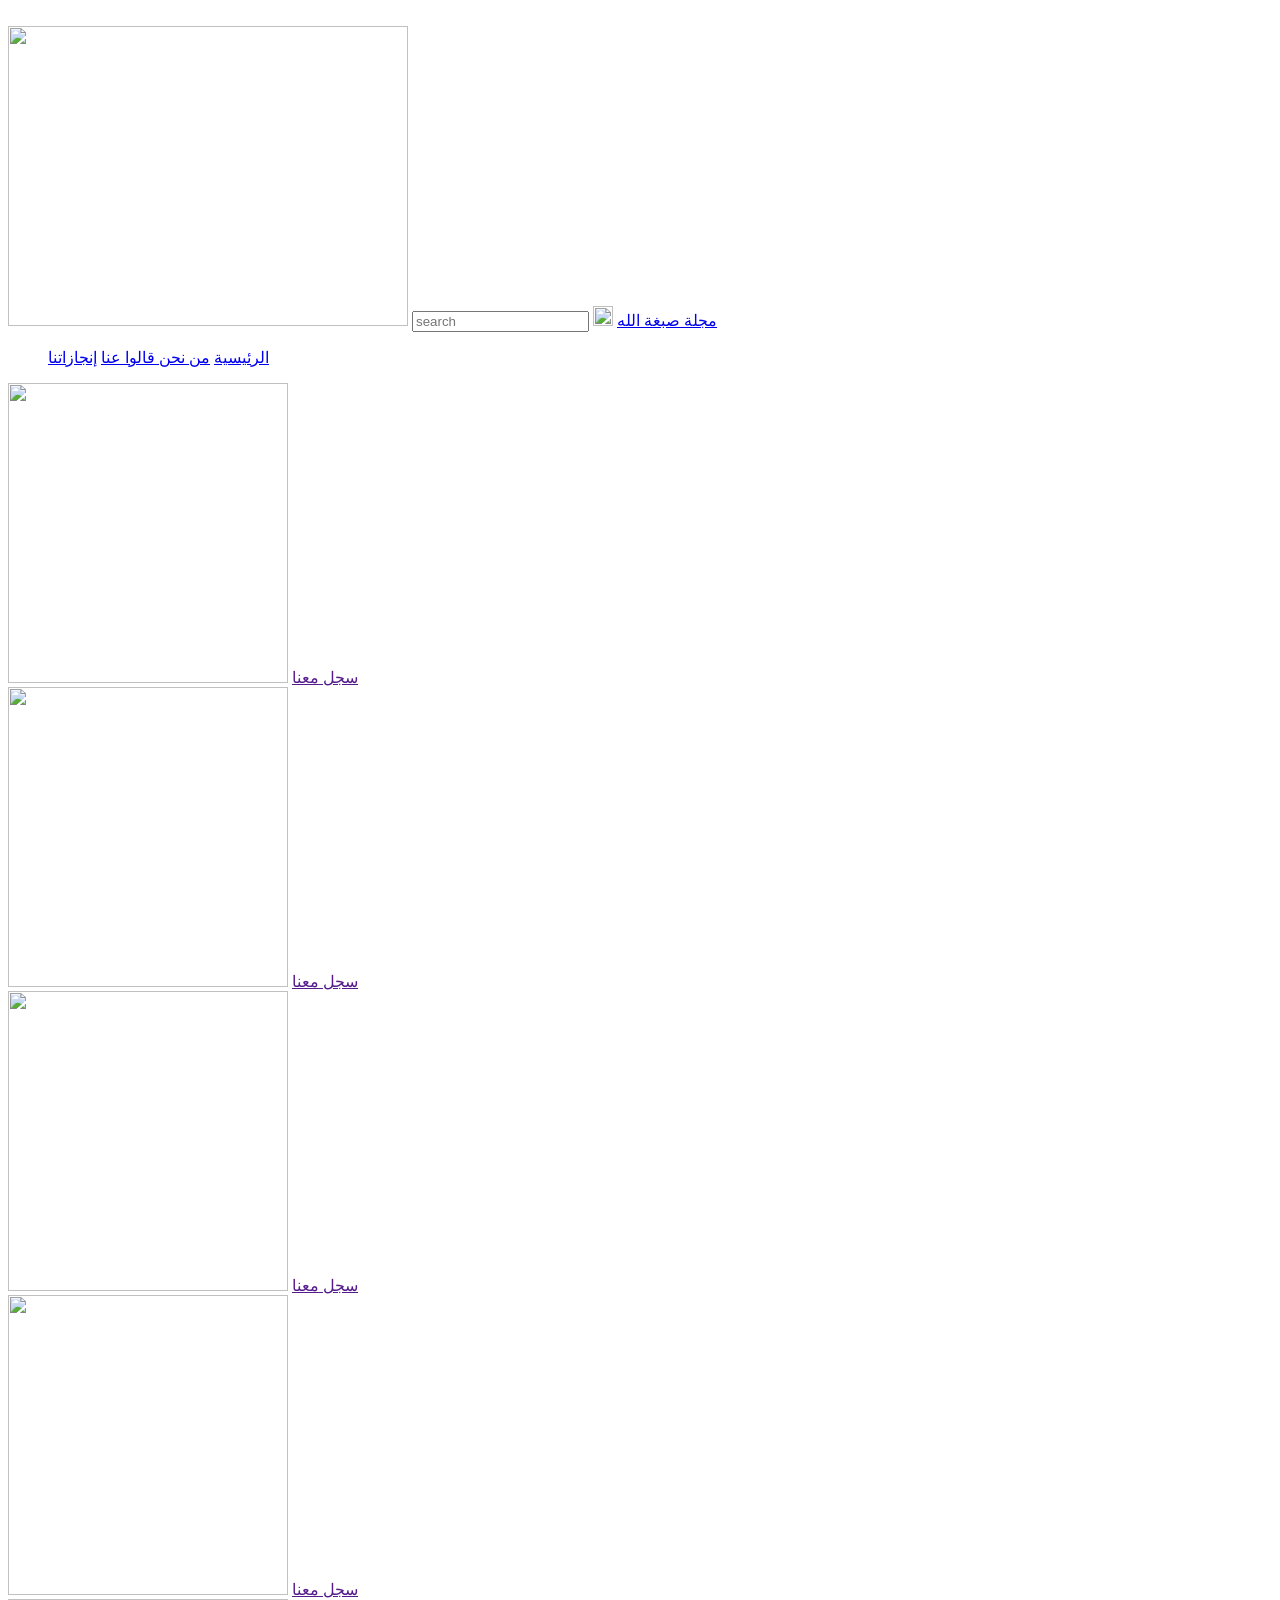
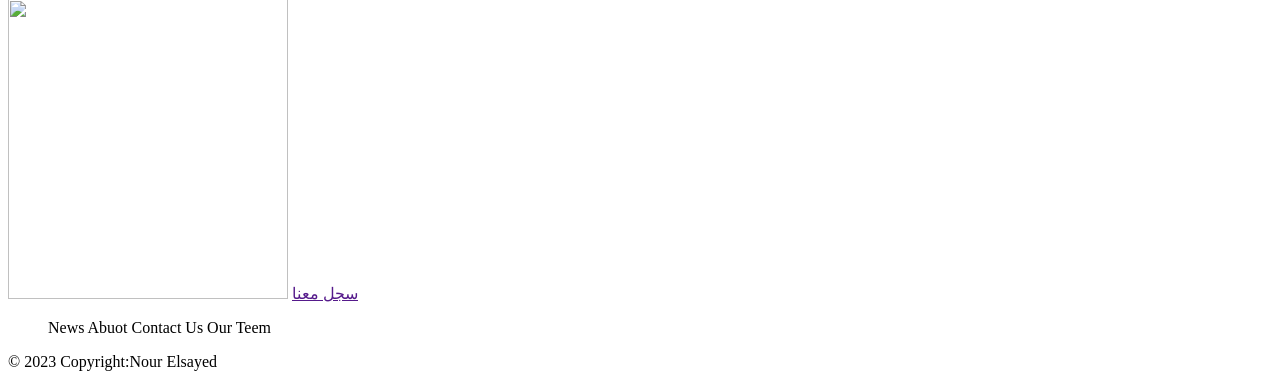
==== index.html @ 48c31f54 "Add files via upload" ====
<!DOCTYPE html>
<html lang="en">

<head>
    <meta charset="utf-8">
   <meta name="viewport" content="width=device-width, initial-scale=1, shrink-to-fit=no">
    <link rel="stylesheet" href="css/bootstrap.min.css">
    <link rel="stylesheet" href="css/font-awesome.min.css">
    <link rel="stylesheet" href="css/style.css">



    <title>sabght-elaa</title>
</head>
<!-- start body -->

<body>
    <!-- start header -->
    <header>
        <img src="img/bgheader.jpg" alt="" />
    </header>
    <!-- end header -->
    <!-- start nav -->
    <nav>
        <dev class="navtop">
            <dev class="navitem">
                <img src="img/logo.png" width="400" height="300" alt="" />
            </dev>
            <dev class="navitem">
                <dev class="search">
                    <input type="text" placeholder="search" class="searchinput" />
                    <img src="img/search.png" width="20" height="20" alt="" class="searchicon" />
                </dev>
            </dev>
            <dev class="navitem">
                <span class="limatedoff"> <a href="https://online.pubhtml5.com/opxlf/enmg/#p=1">مجلة صبغة الله </a>  </span>
            </dev>
        </dev>
        <dev class="navbotom">
			<ul> 
            <il class="menuitem"><a href="index.html">الرئيسية</a></il>
            <il class="menuitem"><a href="mannhn.html">من نحن </a></il>
            <il class="menuitem"><a href="qalowana.html">قالوا عنا</a></il> 
            <il class="menuitem"><a href="angazatona.html">إنجازاتنا</a></il>
			</ul>
        </dev>
    </nav>

    <!-- end nav -->

    <!-- start content -->
    <content>
        <div class="container text-center ">
            <div class="row">
                    <div class="home" >
                    <div class="col-sm-3">
                    <img width="280"height="300" src="img/magla.jpg">
                   <a href=""> سجل معنا</a>
                </div>
                  </div>
                  
                <div class="home">
                    <div class="col-sm-3">
                    <img  width="280"height="300" src="img/magla.jpg">
                    <a href=""> سجل معنا</a> 
                </div>
                  </div>
                <div class="home">
                  <div class="col-sm-3">
                    <img  width="280"height="300" src="img/magla.jpg">
                    <a href=""> سجل معنا</a> 
                  </div>
                </div>   
            
        <!-- row 2--> 
        <div class="row">           
            <div class="home" >
            <div class="col-sm-3">
            <img width="280"height="300" src="img/magla.jpg">
        <a href=""> سجل معنا</a>
        </div>
        </div>
        
        <div class="home">
            <div class="col-sm-3">
            <img  width="280"height="300" src="img/magla.jpg">
            <a href=""> سجل معنا</a> 
        </div>
        </div>
         </div> 
         </div>
         </div>
     </div>
   </content>
    <!-- end content -->

    <!-- start footer -->
    <footer>
        <!-- Grid container -->
        <dev class="footertop">
            <dev class="Social">
                <!-- Section: Social media -->
                <!-- Facebook -->
                <a href="#"><i class="fa fa-facebook "></i></a>
                <!-- Instagram -->
                <a href="#"><i class="fa fa-instagram"></i></a>
                <!-- Twitter -->
                <a href="#"><i class="fa fa-twitter"></i></a>
                <!-- Google -->
                <a href="#"><i class="fa fa-google"></i></a>
                <!-- youtube -->
                <a href="#"><i class="fa fa-youtube"></i></a>

                <!-- Section: Social media -->
            </dev>
        </dev>
        <dev class="main">
            <ul>
                <il class="mainitem">News</il>
                <il class="mainitem">Abuot</il>
                <il class="mainitem">Contact Us </il>
                <il class="mainitem">Our Teem</il>
            </ul>
        </dev>
        </dev>

        <!-- Grid container -->

        <!-- Copyright -->
        <div class="footerbuttom">
            © 2023 Copyright:Nour Elsayed
            <a class="text-white"> </a>
        </div>
        <!-- Copyright -->
    </footer>


    <!-- end footer -->

    <!-- files script  -->
    <script src="js/jquery-3.2.1.min.js"></script>
    <script src="js/popper.min.js"></script>
    <script src="js/bootstrap.min.js"></script>

</body>
<!-- end body -->

</html>
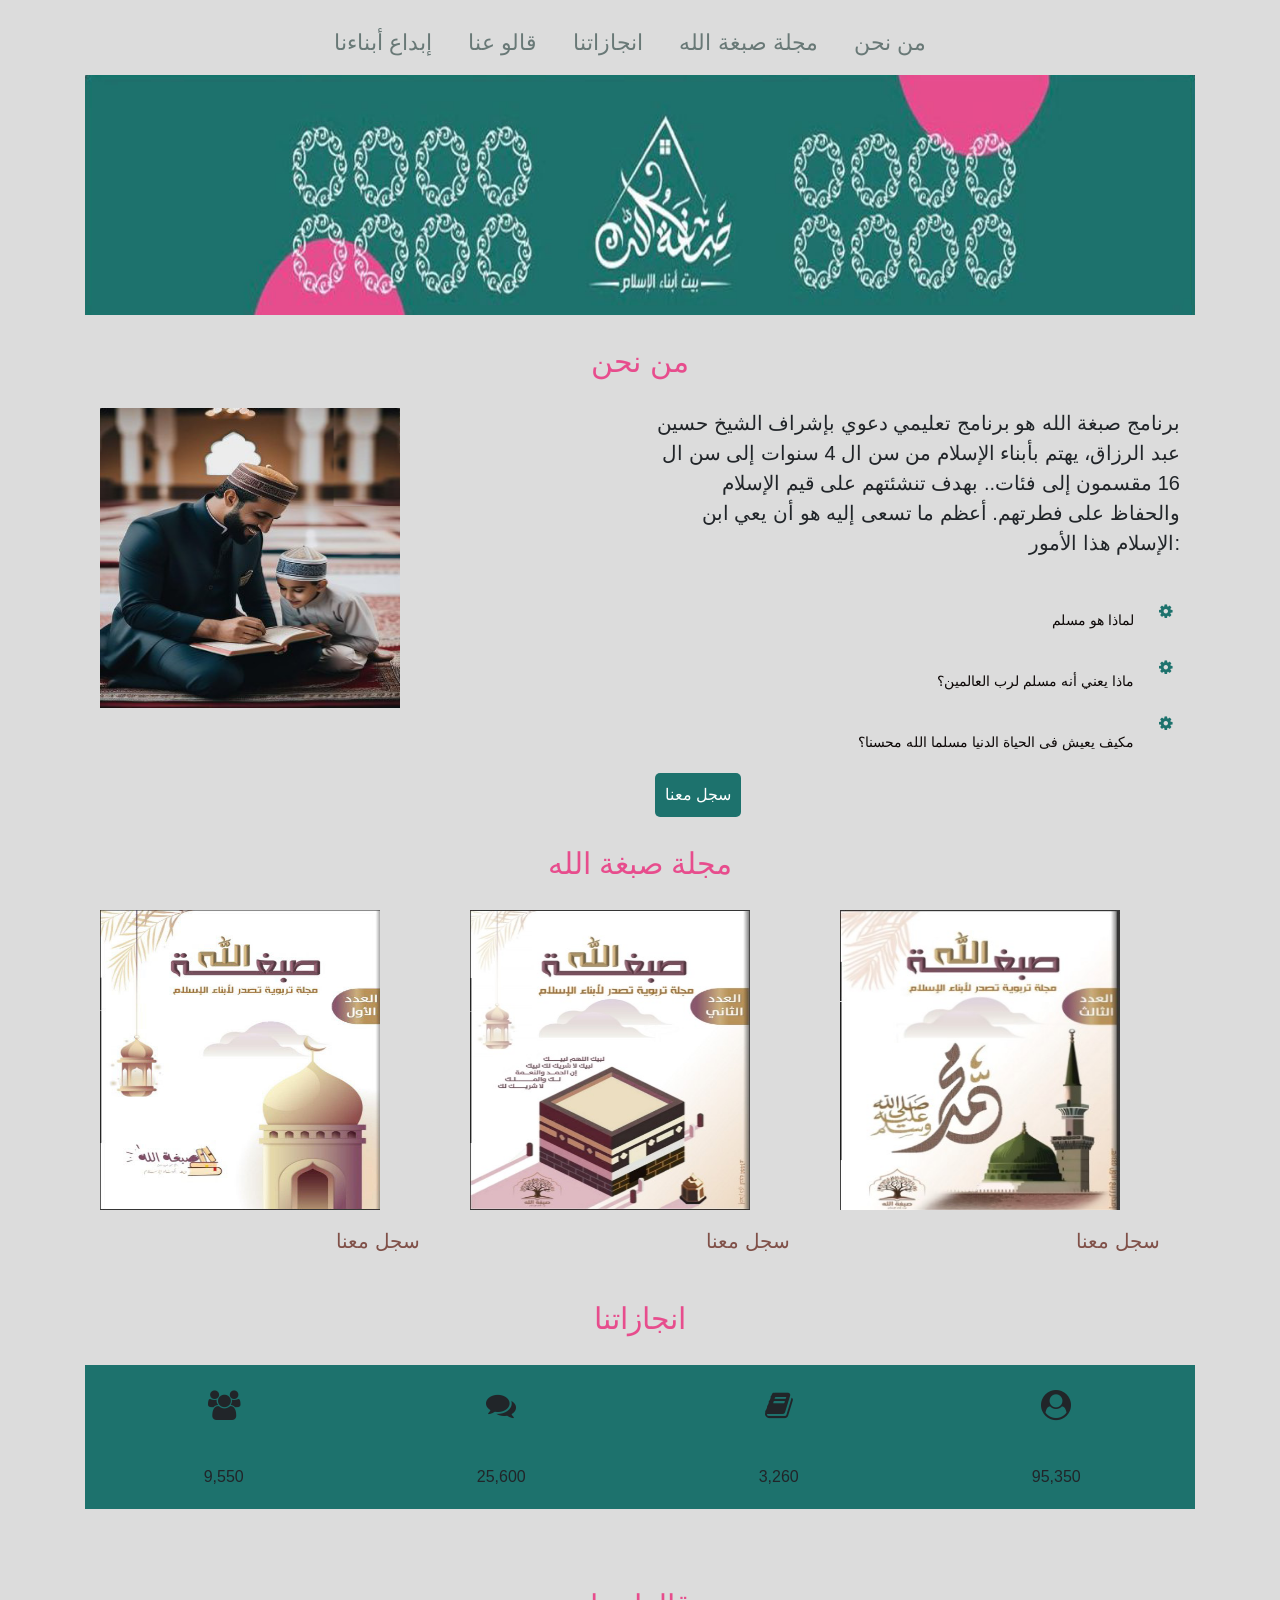
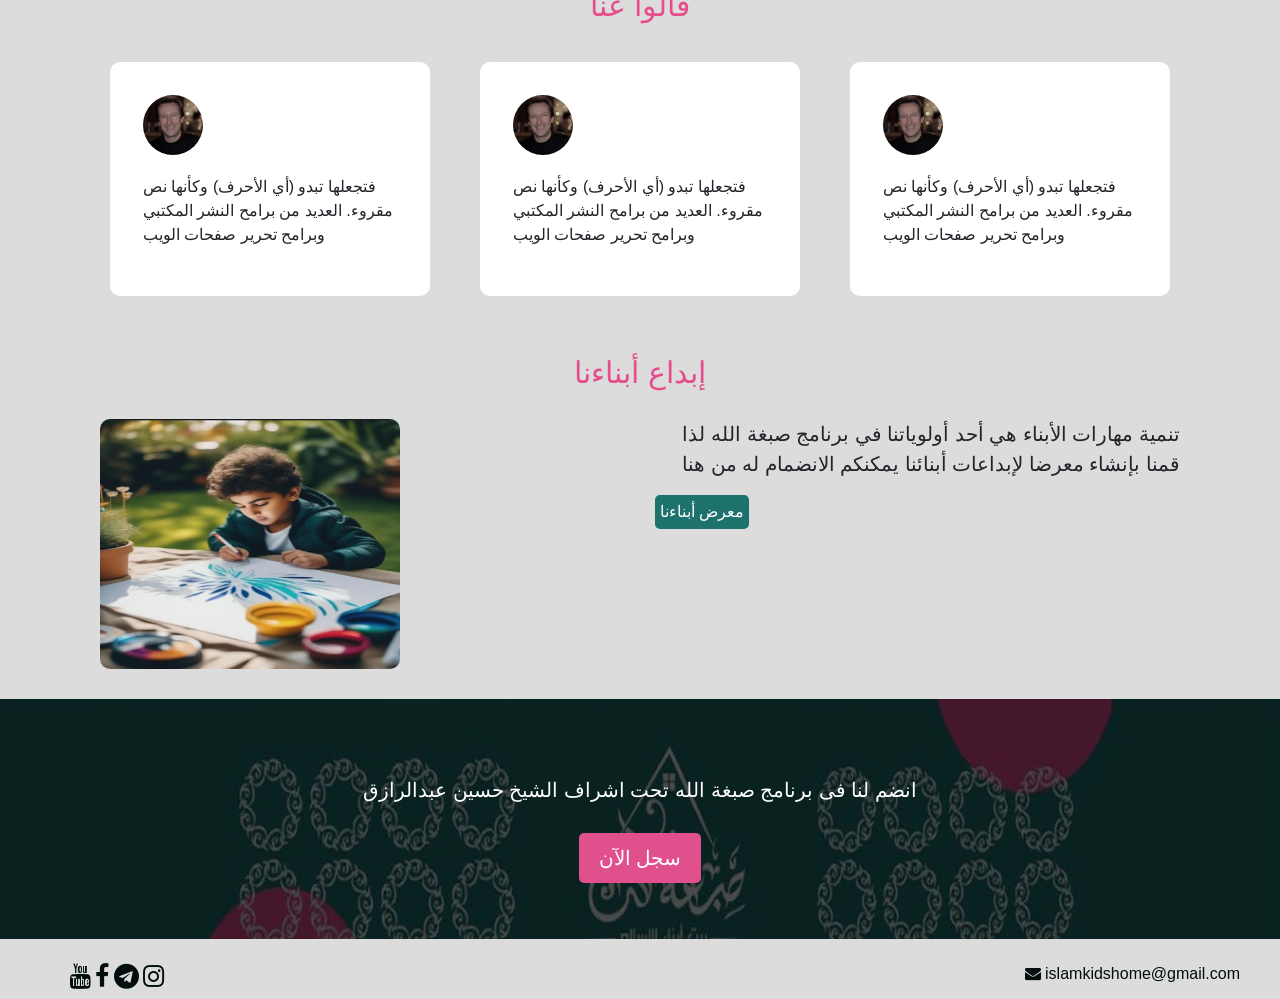
==== commit 709613a1: "Add files via upload" ====
--- a/index.html
+++ b/index.html
@@ -3,133 +3,266 @@
 
 <head>
     <meta charset="utf-8">
-   <meta name="viewport" content="width=device-width, initial-scale=1, shrink-to-fit=no">
-    <link rel="stylesheet" href="css/bootstrap.min.css">
+    <meta name="viewport" content="width=device-width, initial-scale=1">
+   <link rel="stylesheet" href="css/bootstrap.min.css">
     <link rel="stylesheet" href="css/font-awesome.min.css">
     <link rel="stylesheet" href="css/style.css">
 
 
 
-    <title>sabght-elaa</title>
+    <title>صبغة الله</title>
 </head>
 <!-- start body -->
 
 <body>
+     <!-- start content -->
+    <content>
+        <div class="container container-fluid ">
+     <!-- start nav -->
+        <nav class="navbar navbar-expand-md navbar-dark">
+            <div class="row">
+                <!-- Brand -->
+                <a class="navbar-brand" href="#"></a>          
+                <!-- Toggler/collapsibe Button -->
+                <button class="navbar-toggler" type="button" data-toggle="collapse" data-target="#collapsibleNavbar">
+                <span class="navbar-toggler-icon"></span>
+                </button>          
+                <!-- Navbar links -->
+                <div class="collapse navbar-collapse" id="collapsibleNavbar">
+                <ul class="navbar-nav ml-auto">
+            <li class="nav-item">
+                <a class="nav-link" href="#abdaa"> إبداع أبناءنا</a>
+            </li>
+        <li class="nav-item">
+            <a class="nav-link" href="#qalowana">قالو عنا</a>
+        </li>
+    <li class="nav-item">
+        <a class="nav-link" href="#angazatona">انجازاتنا</a>
+        </li>
+    <li class="nav-item">
+            <a class="nav-link" href="#home">مجلة صبغة الله </a>
+        </li> 
+    <li class="nav-item">
+        <a class="nav-link" href="#mannhn">من نحن</a>
+        </li>
+    </ul>
+        </div> 
+    </div>
+</nav>
+<!-- end nav -->
     <!-- start header -->
-    <header>
-        <img src="img/bgheader.jpg" alt="" />
+    <header class="header">
+        <!-- here is header -->
     </header>
     <!-- end header -->
-    <!-- start nav -->
-    <nav>
-        <dev class="navtop">
-            <dev class="navitem">
-                <img src="img/logo.png" width="400" height="300" alt="" />
-            </dev>
-            <dev class="navitem">
-                <dev class="search">
-                    <input type="text" placeholder="search" class="searchinput" />
-                    <img src="img/search.png" width="20" height="20" alt="" class="searchicon" />
-                </dev>
-            </dev>
-            <dev class="navitem">
-                <span class="limatedoff"> <a href="https://online.pubhtml5.com/opxlf/enmg/#p=1">مجلة صبغة الله </a>  </span>
-            </dev>
-        </dev>
-        <dev class="navbotom">
-			<ul> 
-            <il class="menuitem"><a href="index.html">الرئيسية</a></il>
-            <il class="menuitem"><a href="mannhn.html">من نحن </a></il>
-            <il class="menuitem"><a href="qalowana.html">قالوا عنا</a></il> 
-            <il class="menuitem"><a href="angazatona.html">إنجازاتنا</a></il>
-			</ul>
-        </dev>
-    </nav>
-
-    <!-- end nav -->
-
-    <!-- start content -->
-    <content>
-        <div class="container text-center ">
+        <!-- row 2  من نحن --> 
+        <section class="mannhn" id="mannhn"> 
+            <h1>من نحن</h1>
+        <div class="row">           
+            <div class="col-lg col-md-6 col-sm-9 col-sx-12">
+                 <div class="leftimg">
+            <img width="300"height="300" src="img/avatars.png">
+        </div>
+        </div> 
+       
+
+                <div class="col-lg col-md-6 col-sm-9 col-sx-12">
+                  <div class="rightext">   
+            <p>
+                برنامج صبغة الله هو برنامج تعليمي دعوي بإشراف الشيخ حسين عبد الرزاق، يهتم
+                    بأبناء الإسلام من سن ال 4 سنوات إلى سن ال 16 مقسمون إلى فئات.. بهدف تنشئتهم
+                    على قيم الإسلام والحفاظ على فطرتهم.
+                    أعظم ما تسعى إليه هو أن يعي ابن الإسلام هذا الأمور:
+                     
+                </p>
+              </div>
+            
             <div class="row">
-                    <div class="home" >
-                    <div class="col-sm-3">
-                    <img width="280"height="300" src="img/magla.jpg">
-                   <a href=""> سجل معنا</a>
-                </div>
-                  </div>
-                  
+                    <div class="text">
+                        <div class="textleft">
+
+                        <div class="col-lg col-md-3 col-sm-9 col-sx-12">
+                             <ul> </ul> 
+                            <p> 
+                                لماذا هو مسلم
+                            </p>
+                            <p>
+                                ماذا يعني
+                                أنه مسلم لرب العالمين؟
+                            </p>
+                                 <p>
+                                مكيف يعيش فى الحياة الدنيا مسلما الله محسنا؟
+                                 </p>    
+                            
+                             
+                        </div> 
+                        </div>
+                        <div class="claer"></div>
+                        <div class="textright">
+                            <div class="col-lg col-md-3 col-sm-9 col-sx-12">
+                                <i class="fa fa-cog" aria-hidden="true"></i>                                                      
+                                <i class="fa fa-cog" aria-hidden="true"></i>
+                                <i class="fa fa-cog" aria-hidden="true"></i>
+                            </div> 
+
+                       </div> 
+                       
+                    </div>
+                    </div> 
+                    <button><a href="#"> سجل معنا </a></button>   
+                 </div>
+            </section>
+<!-- مجلة صبغة الله  -->
+            <section class="home" id="home" >
                 <div class="home">
-                    <div class="col-sm-3">
-                    <img  width="280"height="300" src="img/magla.jpg">
-                    <a href=""> سجل معنا</a> 
-                </div>
-                  </div>
-                <div class="home">
-                  <div class="col-sm-3">
-                    <img  width="280"height="300" src="img/magla.jpg">
-                    <a href=""> سجل معنا</a> 
-                  </div>
-                </div>   
-            
-        <!-- row 2--> 
+                            <h1>مجلة صبغة الله </h1> 
+                            <div class="row">  
+                                    <div class="col-lg col-md-4 col-sm-6 col-sx-12">
+                                    <img width="280"height="300" src="img/magla1.jpg">
+                                    <h3><a href=""> سجل معنا</a></h3>
+                                </div>
+                                    <div class="col-lg col-md-4 col-sm-6 col-sx-12">
+                                    <img  width="280"height="300" src="img/magla2.jpg">
+                                <h3> <a href=""> سجل معنا</a> </h3>
+                                </div> 
+                                <div class="col-lg col-md-4 col-sm-6 col-sx-12">
+                                    <img  width="280"height="300" src="img/magla3.jpg">
+                                <h3> <a href=""> سجل معنا</a> </h3>
+                                </div> 
+                            </div> 
+                        </div>
+            </section>
+                    
+
+        <!-- انجازاتنا--> 
+    <section class="angazatona" id="angazatona">
+        <h1> انجازاتنا</h1>
+        <div class="fristcontent" >
+        <div class="row">
+            <div class="col-lg col-md-6 col-sm-6 col-sx-12">
+              <div class="Stats"> 
+              <i class="fa fa-users fa-5x"></i>
+              <p>9,550</p>
+              </div>
+            </div>
+            <div class="col-lg col-md-6 col-sm-6 col-sx-12">
+              <div class="Stats"> 
+              <i class="fa fa-comments fa-5x"></i>
+              <p>25,600</p>
+              </div>
+            </div>
+            <div class="col-lg col-md-6 col-sm-6 col-sx-12">
+              <div class="Stats"> 
+              <i class="fa fa-book fa-5x"></i>
+              <p>3,260</p>
+              </div>
+            </div>
+            <div class="col-lg col-md-6 col-sm-6 col-sx-12">
+              <div class="Stats"> 
+                <i class="fa fa-user-circle fa-5x"></i>
+              <p>95,350</p>
+              </div>
+            </div>  
+        </div> 
+        </div>
+    </section> 
+  <!--  قالوا عنا--> 
+<section class="qalowana" id="qalowana">
+  <h1> قالوا عنا</h1>
+  <div class="row">
+    <div class="col-lg col-md-6 col-sm-6 col-sx-12">
+    <div class="conitem"> 
+        <img width="60" height="60" src="img/about.jpg">
+        <p>
+        فتجعلها تبدو (أي الأحرف) وكأنها نص مقروء. العديد من برامح النشر المكتبي وبرامح تحرير صفحات الويب
+                        
+        </p>           
+    </div>
+    </div>
+    <div class="col-lg col-md-6 col-sm-6 col-sx-12">
+    <div class="conitem">
+                <img width="60" height="60" src="img/about.jpg">
+                <p>
+                فتجعلها تبدو (أي الأحرف) وكأنها نص مقروء. العديد من برامح النشر المكتبي وبرامح تحرير صفحات الويب
+                                
+                </p>
+            </div>
+        </div>
+            <div class="col-lg col-md-6 col-sm-6 col-sx-12">
+            <div class="conitem"> 
+                <img width="60" height="60" src="img/about.jpg">
+                <p>
+                فتجعلها تبدو (أي الأحرف) وكأنها نص مقروء. العديد من برامح النشر المكتبي وبرامح تحرير صفحات الويب
+                                
+                </p>
+            </div>
+            </div>
+        </div>
+        </section>
+         <!-- abdaa--> 
+         <section class="abdaa" id="abdaa"> 
+            <h1> إبداع أبناءنا</h1>
         <div class="row">           
-            <div class="home" >
-            <div class="col-sm-3">
-            <img width="280"height="300" src="img/magla.jpg">
-        <a href=""> سجل معنا</a>
-        </div>
-        </div>
-        
-        <div class="home">
-            <div class="col-sm-3">
-            <img  width="280"height="300" src="img/magla.jpg">
-            <a href=""> سجل معنا</a> 
-        </div>
-        </div>
-         </div> 
-         </div>
-         </div>
+           
+           
+            <div class="col-lg col-md-6 col-sm-6 col-sx-12">
+                 <div class="leftimg">
+            <img width="300"height="250" src="img/abdaa.jpg">
+        </div>
+        </div> 
+       
+
+                <div class="col-lg col-md-6 col-sm-6 col-sx-12">
+                  <div class="rightext">   
+            <p>
+                تنمية مهارات الأبناء هي أحد أولوياتنا في برنامج صبغة الله لذا قمنا بإنشاء معرضا لإبداعات أبنائنا يمكنكم الانضمام له من هنا     
+                </p>
+                <button><a href="#"> معرض أبناءنا</a></button>
+              </div> 
+                 </div>
+            </section>
      </div>
    </content>
     <!-- end content -->
 
     <!-- start footer -->
     <footer>
+        <!-- Grid container -->   
+      
+            <div class="footertop">
+                <div class="text-center">
+                        <h5>انضم لنا فى برنامج صبغة الله تحت اشراف الشيخ حسين عبدالرازق</h5>
+                        <a href="https://t.me/sbghtollah_bot"><button class="myBtn mt-4">سجل الآن</button></a>
+                    </div>
+                  </div>
+            </div>
+
         <!-- Grid container -->
-        <dev class="footertop">
-            <dev class="Social">
+
+        <!-- Copyright -->
+            <div class="footerbuttom">
                 <!-- Section: Social media -->
-                <!-- Facebook -->
-                <a href="#"><i class="fa fa-facebook "></i></a>
-                <!-- Instagram -->
-                <a href="#"><i class="fa fa-instagram"></i></a>
-                <!-- Twitter -->
-                <a href="#"><i class="fa fa-twitter"></i></a>
-                <!-- Google -->
-                <a href="#"><i class="fa fa-google"></i></a>
-                <!-- youtube -->
-                <a href="#"><i class="fa fa-youtube"></i></a>
-
-                <!-- Section: Social media -->
-            </dev>
-        </dev>
-        <dev class="main">
-            <ul>
-                <il class="mainitem">News</il>
-                <il class="mainitem">Abuot</il>
-                <il class="mainitem">Contact Us </il>
-                <il class="mainitem">Our Teem</il>
-            </ul>
-        </dev>
-        </dev>
-
-        <!-- Grid container -->
-
-        <!-- Copyright -->
-        <div class="footerbuttom">
-            © 2023 Copyright:Nour Elsayed
-            <a class="text-white"> </a>
+                <div class="row d-flex justify-content-center align-items-center">
+                <dev class="Social ">
+                    <div class="col-lg col-md-4 col-sm-9 col-sx-12">
+                    <!-- Section: Social media --> 
+                    <!-- youtube -->
+                     <a href="#"><i class="fa fa-youtube"></i></a>
+                    <!-- Facebook -->
+                    <a href="#"><i class="fa fa-facebook "></i></a>                   
+                    <!-- telegram -->
+                    <a href="#"><i class="fa fa-telegram"></i></a>
+                   <!-- Instagram -->
+                    <a href="#"><i class="fa fa-instagram"></i></a>  
+                    <!-- Section: Social media -->
+                </div>
+                </dev>
+                <div class="col-lg col-md-4 col-sm-9 col-sx-12">
+                         <div class="socialIcon gmail">
+                                    <h6><i class="fa fa-envelope"></i> islamkidshome@gmail.com</h6>
+                         </div>
+                        </div>
+                   </div>  
         </div>
         <!-- Copyright -->
     </footer>
--- a/css/style.css
+++ b/css/style.css
@@ -0,0 +1,236 @@
+body {
+font-family: 'lato', Sans-serif;
+margin: 0;
+ padding: 0;
+ background: #dcdcdc;
+ }
+.row {
+  display: -ms-flexbox;
+  display: flex;
+  -ms-flex-wrap: wrap;
+  flex-wrap: wrap;
+  margin-right: 0;
+  margin-left: 0;
+}
+.nav-item {
+cursor: pointer;
+color: #e64d8d;
+font-size:30px;
+font-weight: 200;
+margin-right: 20px;
+}
+.navbar-dark .navbar-toggler {
+    color: rgb(29 114 109);
+    border-color: rgb(29 114 109);
+}
+
+.navbar-dark .navbar-nav .nav-link:hover {
+   color: #1d726d;;
+   text-decoration: none;
+} 
+.navbar-dark .navbar-nav .nav-link {
+    border:none;
+    color: #697977;
+    text-decoration: none;
+    font-size: 22px;
+}
+  body h1 {
+    color: #e74d8d;
+    text-align: center;
+    font-size: 30px;
+    margin: 30px 0;
+    }   
+.navbar{
+display:flex;
+ align-items: center;
+justify-content:center;
+border-bottom:none;
+}
+.ml-auto{
+    margin:auto;
+}                           
+.header{
+    background:url('../img/bgheader.jpg');
+-webkit-background-size: cover;
+-moz-background-size: cover;
+-o-background-size: cover;
+ background-size: cover;
+ height:240px;
+}                         
+.menuitem {
+    list-style-type: none; 
+ margin: 50px;
+cursor: pointer;
+ color: #1d726d;;
+ font-size:30px;
+font-weight: 400;
+}
+
+.menuitem  a:hover {
+    color: #1d726d;
+    text-decoration: underline;
+}
+/* pag mannhn*/
+
+.content  h2 {
+margin-bottom: 30px;
+}
+.text{
+    margin-left: 152px;
+}
+.text p{
+display: inline;
+color:#0e0908;
+font-size:14px;
+margin-bottom: 20px;
+float: left;
+width:85%;
+margin: 20px;
+}
+.text .fa{
+    color: #1d726d;
+    margin: 20px;
+ }
+.textleft {
+    float: left;
+    clear: both;
+    text-align: right;
+} 
+.textright {
+    width: 15%;
+    float: right;
+    margin-top: -190px;
+   
+} 
+.conentop .right{
+margin-top:20px;
+}
+.conentbuttom{
+margin-top:60px;
+margin-bottom:60px;
+}
+ .conitem{
+    background: #ffffff;
+    margin: 10px;
+    padding: 33px;
+    border-radius: 10px;
+}
+.conitem p{
+    margin-top: 20px;
+}
+/* page index*/
+.home a{
+    font-size: 20px;
+    margin: 20px;
+    float:inline-end;
+text-decoration: none;
+color:#805149;
+}
+.home{
+    margin-bottom: 30px;
+}
+.rightext p{
+    margin-top: 0;
+    margin-bottom: 1rem;
+    text-align: right;
+    font-size: 20px;
+}
+.mannhn a{
+    color: #fff;
+    text-decoration: none;
+}
+.mannhn button{
+    border: none;
+    background: #1d726d;
+    color:#fff;
+    border-radius: 5px;
+    font-size: 16px;
+    padding:10px
+}
+/* page angazatona */
+.fristcontent{
+    background: #1d726d;
+    margin-bottom: 30px;
+    text-align: center;
+}
+.fristcontent p{
+    margin: 20px;
+}
+.conitem span{
+    background:#e0508d;
+    border-radius: 50%;
+    padding:20px;
+    margin: 10px;
+    color:#0a0a0a;
+
+}
+.Stats .fa {
+    font-size: 30px;
+    margin: 25px;
+}
+/* page qalowana*/
+
+
+.qalowana{
+    padding: 20px 0;
+    margin: 20px 0;
+}
+.conitem img{
+    border-radius: 50%;
+}
+.abdaa{
+    margin-bottom: 30px;
+}
+.abdaa img{
+    border-radius: 10px;
+}
+.abdaa a{
+    color:#fff;
+    text-decoration: none;
+}
+.abdaa button ,.text button{
+    border: none;
+    background: #1d726d;
+    color:#fff;
+    border-radius: 5px;
+    font-size: 16px;
+    padding:5px
+}
+/* -------------- */
+.footertop{
+ color: #ffffff;
+ background:url('../img/bgfooter.jpg');
+-webkit-background-size: cover;
+-moz-background-size: cover;
+-o-background-size: cover;
+ background-size: cover;
+ height:240px;
+padding-top: 80px;
+ } 
+ .footertop button{
+    border: none;
+    background: #e0508d;
+    color:#fff;
+    border-radius: 5px;
+    font-size: 20px;
+    padding:10px 20px;
+}
+
+.footerbuttom{
+    margin-left: 30px;
+    text-align: right;
+    height:60px;
+    color: #010e0d;
+    padding:25px;
+}
+
+ .Social .fa {
+    font-size: 25px;
+    color: #010e0d;
+	}
+
+
+
+
+
+
